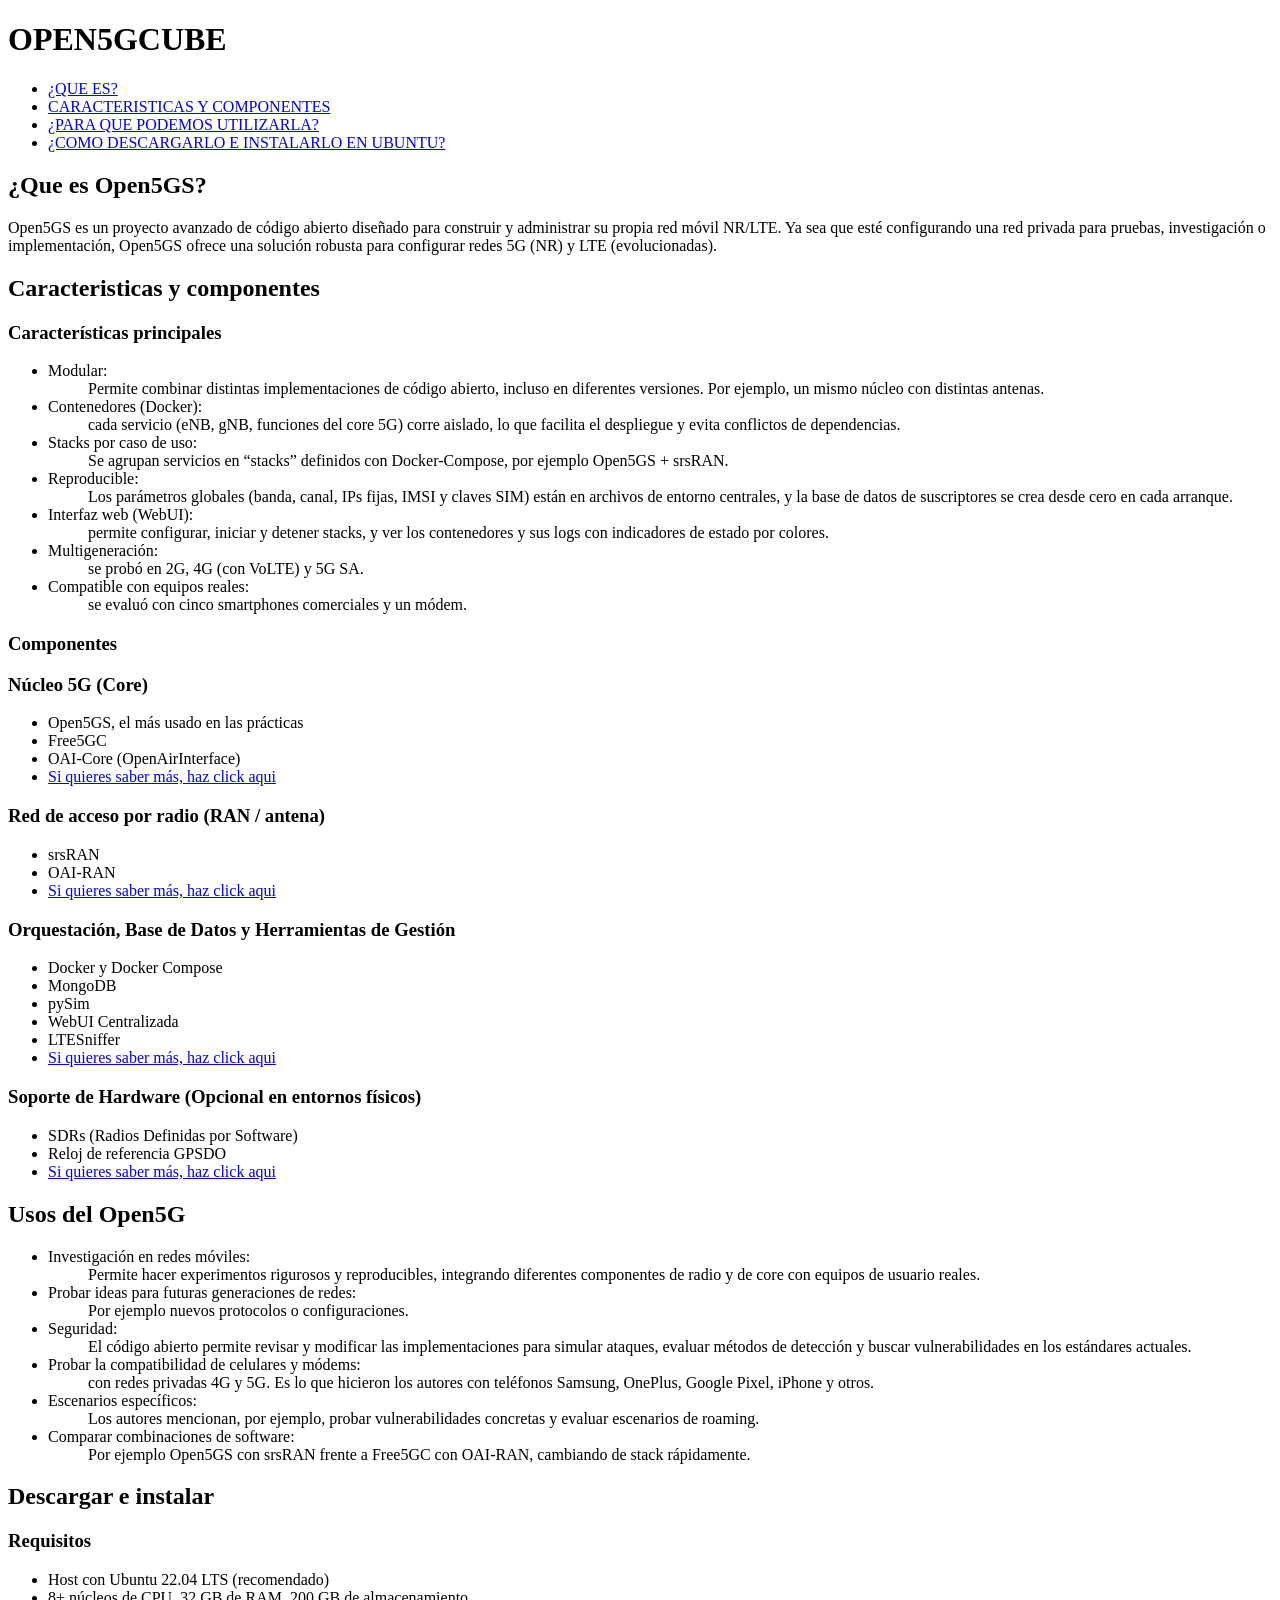
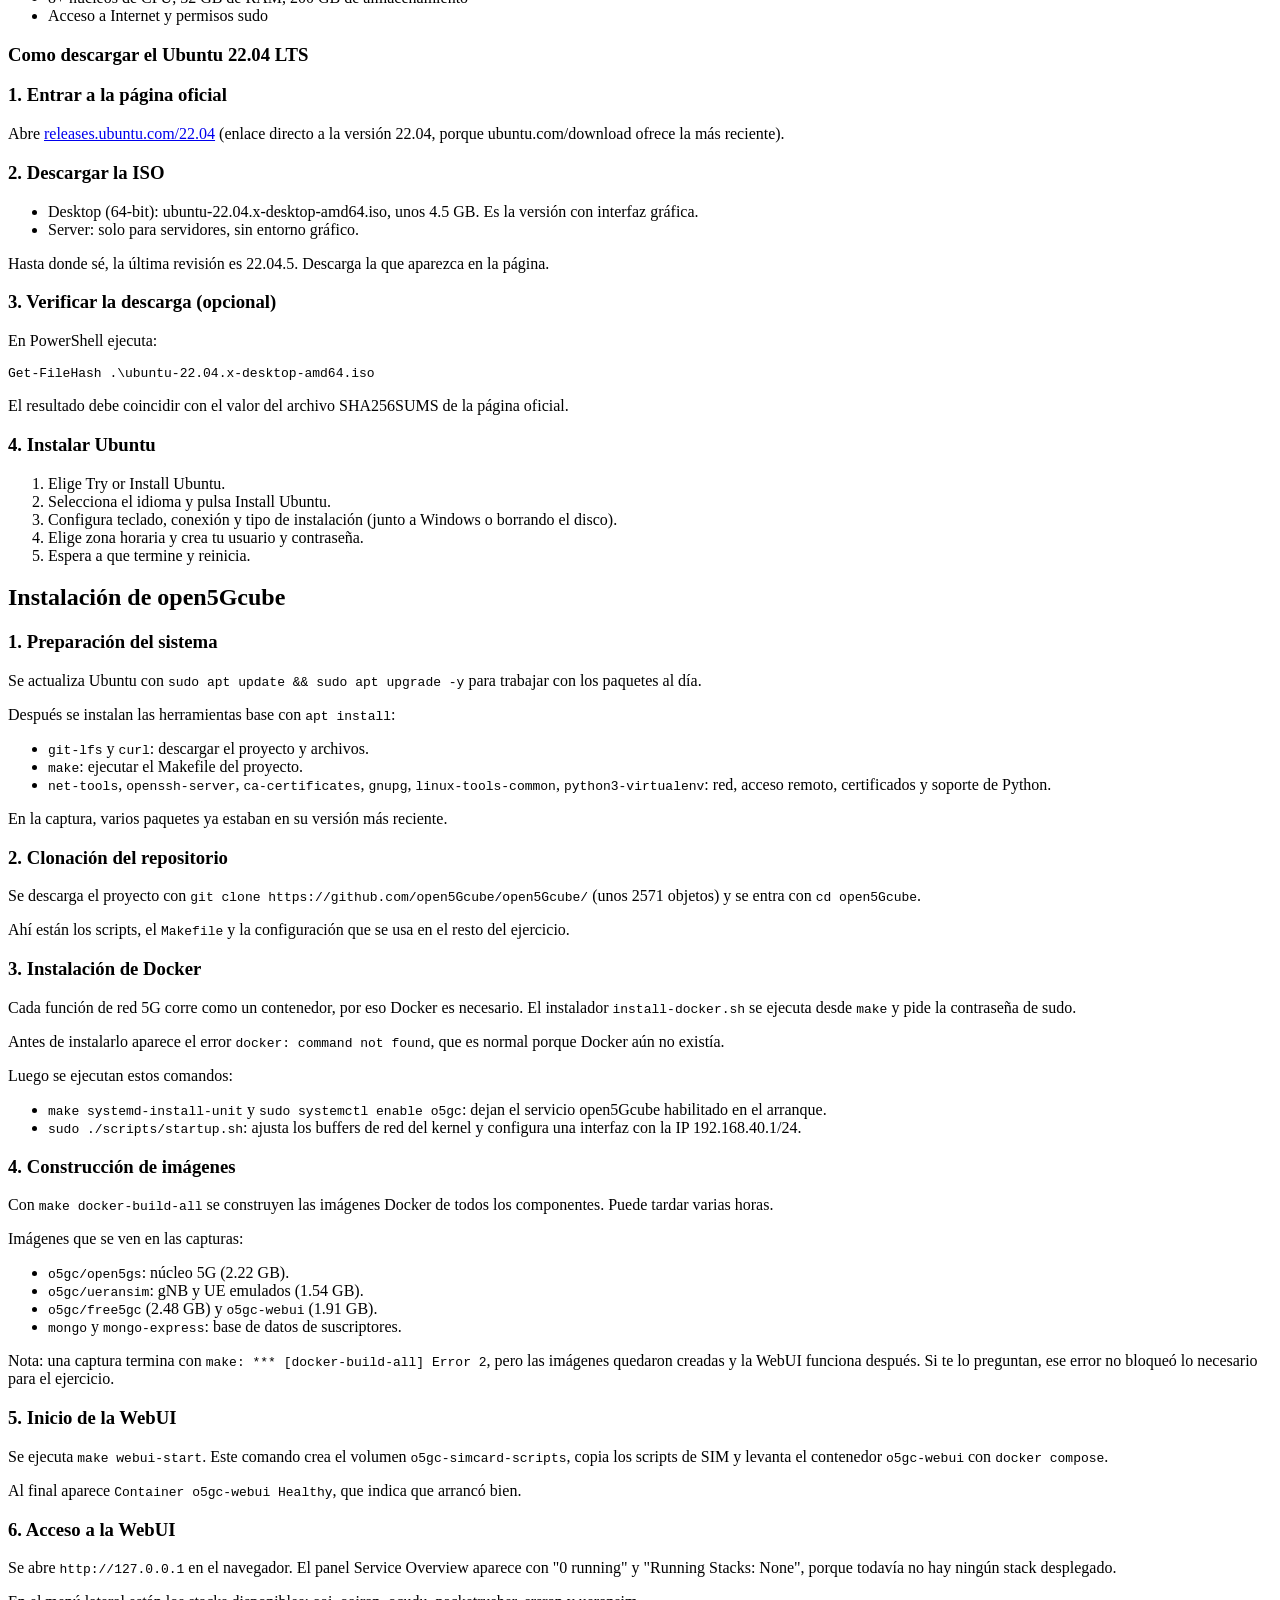
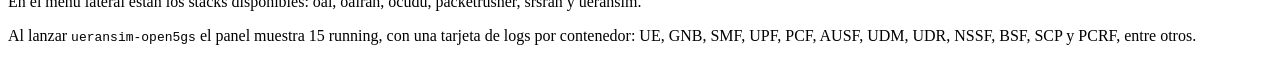
==== index.html @ 3993ac24 "Rename pagina_web_telecomunicaciones.html to index.html" ====
<!DOCTYPE html>
<html lang="es">
<head>
    <meta charset="utf-8">
    <meta name="viewport" content="width=device-width, initial-scale=1">
    <title>OPEN5GCUBE</title>
    <link rel="stylesheet" href="css/css01.css">
</head>
<body>
<div id="contenedor">

    <h1>OPEN5GCUBE</h1>

    <ul id="indice">
        <li><a href="#¿QUE_ES?">¿QUE ES?</a></li>
        <li><a href="#CARACTERISTICAS_Y_COMPONENTES">CARACTERISTICAS Y COMPONENTES</a></li>
        <li><a href="#¿PARA_QUE_PODEMOS_UTILIZARLA?">¿PARA QUE PODEMOS UTILIZARLA?</a></li>
        <li><a href="#¿COMO_DESCARGARLO_E_INSTALARLO_EN_UBUNTU?">¿COMO DESCARGARLO E INSTALARLO EN UBUNTU?</a></li>
    </ul>

    <!-- ¿QUE ES? -->
    <h2 id="¿QUE_ES?">¿Que es Open5GS?</h2>
    <div class="foto img-que-es" role="img" aria-label="Red móvil 5G con Open5GS"></div>
    <p>Open5GS es un proyecto avanzado de código abierto diseñado para construir
       y administrar su propia red móvil NR/LTE. Ya sea que esté configurando una
       red privada para pruebas, investigación o implementación, Open5GS ofrece una
       solución robusta para configurar redes 5G (NR) y LTE (evolucionadas).</p>

    <!-- CARACTERISTICAS Y COMPONENTES -->
    <h2 id="CARACTERISTICAS_Y_COMPONENTES">Caracteristicas y componentes</h2>
    <h3>Características principales</h3>
    <div class="foto img-caracteristicas" role="img" aria-label="Características de open5Gcube"></div>
    <ul>
        <li><dt>Modular:</dt>
            <dd>Permite combinar distintas implementaciones de código abierto,
            incluso en diferentes versiones. Por ejemplo, un mismo núcleo con distintas
            antenas.</dd></li>

        <li><dt>Contenedores (Docker):</dt>
            <dd>cada servicio (eNB, gNB, funciones del core 5G) corre
            aislado, lo que facilita el despliegue y evita conflictos de dependencias.</dd></li>

        <li><dt>Stacks por caso de uso:</dt>
            <dd>Se agrupan servicios en “stacks” definidos con Docker-Compose,
            por ejemplo Open5GS + srsRAN.</dd></li>

        <li><dt>Reproducible:</dt>
            <dd>Los parámetros globales (banda, canal, IPs fijas, IMSI y claves SIM) están
            en archivos de entorno centrales, y la base de datos de suscriptores se crea desde cero
            en cada arranque.</dd></li>

        <li><dt>Interfaz web (WebUI):</dt>
            <dd>permite configurar, iniciar y detener stacks, y ver los contenedores
            y sus logs con indicadores de estado por colores.</dd></li>

        <li><dt>Multigeneración:</dt>
            <dd>se probó en 2G, 4G (con VoLTE) y 5G SA.</dd></li>

        <li><dt>Compatible con equipos reales:</dt>
            <dd>se evaluó con cinco smartphones comerciales y un módem.</dd></li>
    </ul>

    <h3>Componentes</h3>
    <div class="foto img-componentes" role="img" aria-label="Componentes: core, RAN, orquestación y hardware"></div>

    <h3>Núcleo 5G (Core)</h3>
    <ul>
        <li>Open5GS, el más usado en las prácticas</li>
        <li>Free5GC</li>
        <li>OAI-Core (OpenAirInterface)</li>
        <li><a href="https://www.hs-osnabrueck.de/fileadmin/HSOS/Forschung/Recherche/Laboreinrichtungen_und_Versuchsbetriebe/Labor_fuer_Hochfrequenztechnik_und_Mobilkommunikation/Mobilkomtagung/2025/Vortraege/18_Thorsten_Horstmann.pdf">Si quieres saber más, haz click aqui</a></li>
    </ul>

    <h3>Red de acceso por radio (RAN / antena)</h3>
    <ul>
        <li>srsRAN</li>
        <li>OAI-RAN</li>
        <li><a href="https://futuredon.medium.com/integrating-disaggregated-openairinterface-o-ran-components-with-open5gs-5g-core-76e5deac1730">Si quieres saber más, haz click aqui</a></li>
    </ul>

    <h3>Orquestación, Base de Datos y Herramientas de Gestión</h3>
    <ul>
        <li>Docker y Docker Compose</li>
        <li>MongoDB</li>
        <li>pySim</li>
        <li>WebUI Centralizada</li>
        <li>LTESniffer</li>
        <li><a href="https://open5gs.org/open5gs/docs/guide/02-building-open5gs-from-sources/">Si quieres saber más, haz click aqui</a></li>
    </ul>

    <h3>Soporte de Hardware (Opcional en entornos físicos)</h3>
    <ul>
        <li>SDRs (Radios Definidas por Software)</li>
        <li>Reloj de referencia GPSDO</li>
        <li><a href="https://open5gs.org/open5gs/docs/hardware/01-genodebs/">Si quieres saber más, haz click aqui</a></li>
    </ul>

    <!-- USOS -->
    <h2 id="¿PARA_QUE_PODEMOS_UTILIZARLA?">Usos del Open5G</h2>
    <ul>
        <li><dt>Investigación en redes móviles:</dt>
            <dd>Permite hacer experimentos rigurosos y reproducibles, integrando diferentes componentes de radio y de core con equipos de usuario reales.</dd></li>
        <li><dt>Probar ideas para futuras generaciones de redes:</dt>
            <dd>Por ejemplo nuevos protocolos o configuraciones.</dd></li>
        <li><dt>Seguridad:</dt>
            <dd>El código abierto permite revisar y modificar las implementaciones para simular ataques, evaluar métodos de detección y buscar vulnerabilidades en los estándares actuales.</dd></li>
        <li><dt>Probar la compatibilidad de celulares y módems:</dt>
            <dd>con redes privadas 4G y 5G. Es lo que hicieron los autores con teléfonos Samsung, OnePlus, Google Pixel, iPhone y otros.</dd></li>
        <li><dt>Escenarios específicos:</dt>
            <dd>Los autores mencionan, por ejemplo, probar vulnerabilidades concretas y evaluar escenarios de roaming.</dd></li>
        <li><dt>Comparar combinaciones de software:</dt>
            <dd>Por ejemplo Open5GS con srsRAN frente a Free5GC con OAI-RAN, cambiando de stack rápidamente.</dd></li>
    </ul>

    <!-- DESCARGAR E INSTALAR -->
    <h2 id="¿COMO_DESCARGARLO_E_INSTALARLO_EN_UBUNTU?">Descargar e instalar</h2>
    <h3>Requisitos</h3>
    <ul>
        <li>Host con Ubuntu 22.04 LTS (recomendado)</li>
        <li>8+ núcleos de CPU, 32 GB de RAM, 200 GB de almacenamiento</li>
        <li>Acceso a Internet y permisos sudo</li>
    </ul>

    <h3>Como descargar el Ubuntu 22.04 LTS</h3>

    <h3>1. Entrar a la página oficial</h3>
    <div class="foto img-ubuntu-pagina-oficial" role="img" aria-label="Página releases.ubuntu.com/22.04"></div>
    <p>Abre <a href="https://releases.ubuntu.com/22.04/">releases.ubuntu.com/22.04</a> (enlace directo a la versión 22.04, porque ubuntu.com/download ofrece la más reciente).</p>

    <h3>2. Descargar la ISO</h3>
    <div class="foto img-ubuntu-iso" role="img" aria-label="Descarga de la ISO Desktop de Ubuntu 22.04"></div>
    <ul>
        <li>Desktop (64-bit): ubuntu-22.04.x-desktop-amd64.iso, unos 4.5 GB. Es la versión con interfaz gráfica.</li>
        <li>Server: solo para servidores, sin entorno gráfico.</li>
    </ul>
    <p>Hasta donde sé, la última revisión es 22.04.5. Descarga la que aparezca en la página.</p>

    <h3>3. Verificar la descarga (opcional)</h3>
    <p>En PowerShell ejecuta:</p>
    <pre>Get-FileHash .\ubuntu-22.04.x-desktop-amd64.iso</pre>
    <p>El resultado debe coincidir con el valor del archivo SHA256SUMS de la página oficial.</p>

    <h3>4. Instalar Ubuntu</h3>
    <div class="foto img-ubuntu-instalador" role="img" aria-label="Instalador de Ubuntu: Welcome to Ubuntu"></div>
    <div class="foto img-ubuntu-usuario" role="img" aria-label="Instalador de Ubuntu: creación de usuario (contraseña oculta)"></div>
    <ol>
        <li>Elige Try or Install Ubuntu.</li>
        <li>Selecciona el idioma y pulsa Install Ubuntu.</li>
        <li>Configura teclado, conexión y tipo de instalación (junto a Windows o borrando el disco).</li>
        <li>Elige zona horaria y crea tu usuario y contraseña.</li>
        <li>Espera a que termine y reinicia.</li>
    </ol>

    <!-- INSTALACION DE OPEN5GCUBE -->
    <h2>Instalación de open5Gcube</h2>

    <h3>1. Preparación del sistema</h3>
    <div class="foto img-paso1-update" role="img" aria-label="Terminal: sudo apt update y sudo apt upgrade"></div>
    <div class="foto img-paso1-install" role="img" aria-label="Terminal: apt install de las herramientas base"></div>
    <p>Se actualiza Ubuntu con <code>sudo apt update &amp;&amp; sudo apt upgrade -y</code> para trabajar con los paquetes al día.</p>
    <p>Después se instalan las herramientas base con <code>apt install</code>:</p>
    <ul>
        <li><code>git-lfs</code> y <code>curl</code>: descargar el proyecto y archivos.</li>
        <li><code>make</code>: ejecutar el Makefile del proyecto.</li>
        <li><code>net-tools</code>, <code>openssh-server</code>, <code>ca-certificates</code>, <code>gnupg</code>, <code>linux-tools-common</code>, <code>python3-virtualenv</code>: red, acceso remoto, certificados y soporte de Python.</li>
    </ul>
    <p>En la captura, varios paquetes ya estaban en su versión más reciente.</p>

    <h3>2. Clonación del repositorio</h3>
    <div class="foto img-paso2-clonacion" role="img" aria-label="Terminal: git clone de open5Gcube"></div>
    <p>Se descarga el proyecto con <code>git clone https://github.com/open5Gcube/open5Gcube/</code> (unos 2571 objetos) y se entra con <code>cd open5Gcube</code>.</p>
    <p>Ahí están los scripts, el <code>Makefile</code> y la configuración que se usa en el resto del ejercicio.</p>

    <h3>3. Instalación de Docker</h3>
    <div class="foto img-paso3-docker" role="img" aria-label="Terminal: instalación de Docker, error docker command not found"></div>
    <div class="foto img-paso3-servicio" role="img" aria-label="Terminal: systemd-install-unit y startup.sh"></div>
    <p>Cada función de red 5G corre como un contenedor, por eso Docker es necesario. El instalador <code>install-docker.sh</code> se ejecuta desde <code>make</code> y pide la contraseña de sudo.</p>
    <p>Antes de instalarlo aparece el error <code>docker: command not found</code>, que es normal porque Docker aún no existía.</p>
    <p>Luego se ejecutan estos comandos:</p>
    <ul>
        <li><code>make systemd-install-unit</code> y <code>sudo systemctl enable o5gc</code>: dejan el servicio open5Gcube habilitado en el arranque.</li>
        <li><code>sudo ./scripts/startup.sh</code>: ajusta los buffers de red del kernel y configura una interfaz con la IP 192.168.40.1/24.</li>
    </ul>

    <h3>4. Construcción de imágenes</h3>
    <div class="foto img-paso4-build" role="img" aria-label="Terminal: construcción de imágenes con docker-build-all"></div>
    <div class="foto img-paso4-error" role="img" aria-label="Terminal: final del build con Error 2"></div>
    <div class="foto img-paso4-imagenes" role="img" aria-label="Terminal: lista de imágenes Docker creadas"></div>
    <p>Con <code>make docker-build-all</code> se construyen las imágenes Docker de todos los componentes. Puede tardar varias horas.</p>
    <p>Imágenes que se ven en las capturas:</p>
    <ul>
        <li><code>o5gc/open5gs</code>: núcleo 5G (2.22 GB).</li>
        <li><code>o5gc/ueransim</code>: gNB y UE emulados (1.54 GB).</li>
        <li><code>o5gc/free5gc</code> (2.48 GB) y <code>o5gc-webui</code> (1.91 GB).</li>
        <li><code>mongo</code> y <code>mongo-express</code>: base de datos de suscriptores.</li>
    </ul>
    <p>Nota: una captura termina con <code>make: *** [docker-build-all] Error 2</code>, pero las imágenes quedaron creadas y la WebUI funciona después. Si te lo preguntan, ese error no bloqueó lo necesario para el ejercicio.</p>

    <h3>5. Inicio de la WebUI</h3>
    <div class="foto img-paso5-webui-start" role="img" aria-label="Terminal: make webui-start, contenedor Healthy"></div>
    <p>Se ejecuta <code>make webui-start</code>. Este comando crea el volumen <code>o5gc-simcard-scripts</code>, copia los scripts de SIM y levanta el contenedor <code>o5gc-webui</code> con <code>docker compose</code>.</p>
    <p>Al final aparece <code>Container o5gc-webui Healthy</code>, que indica que arrancó bien.</p>

    <h3>6. Acceso a la WebUI</h3>
    <div class="foto img-paso6-webui-vacia" role="img" aria-label="WebUI en 127.0.0.1 con 0 running"></div>
    <div class="foto img-paso6-webui-stack" role="img" aria-label="WebUI con el stack ueransim-open5gs, 15 running"></div>
    <p>Se abre <code>http://127.0.0.1</code> en el navegador. El panel Service Overview aparece con "0 running" y "Running Stacks: None", porque todavía no hay ningún stack desplegado.</p>
    <p>En el menú lateral están los stacks disponibles: oai, oairan, ocudu, packetrusher, srsran y ueransim.</p>
    <p>Al lanzar <code>ueransim-open5gs</code> el panel muestra 15 running, con una tarjeta de logs por contenedor: UE, GNB, SMF, UPF, PCF, AUSF, UDM, UDR, NSSF, BSF, SCP y PCRF, entre otros.</p>

</div>
<script src="JAVA/script.js"></script>
</body>
</html>
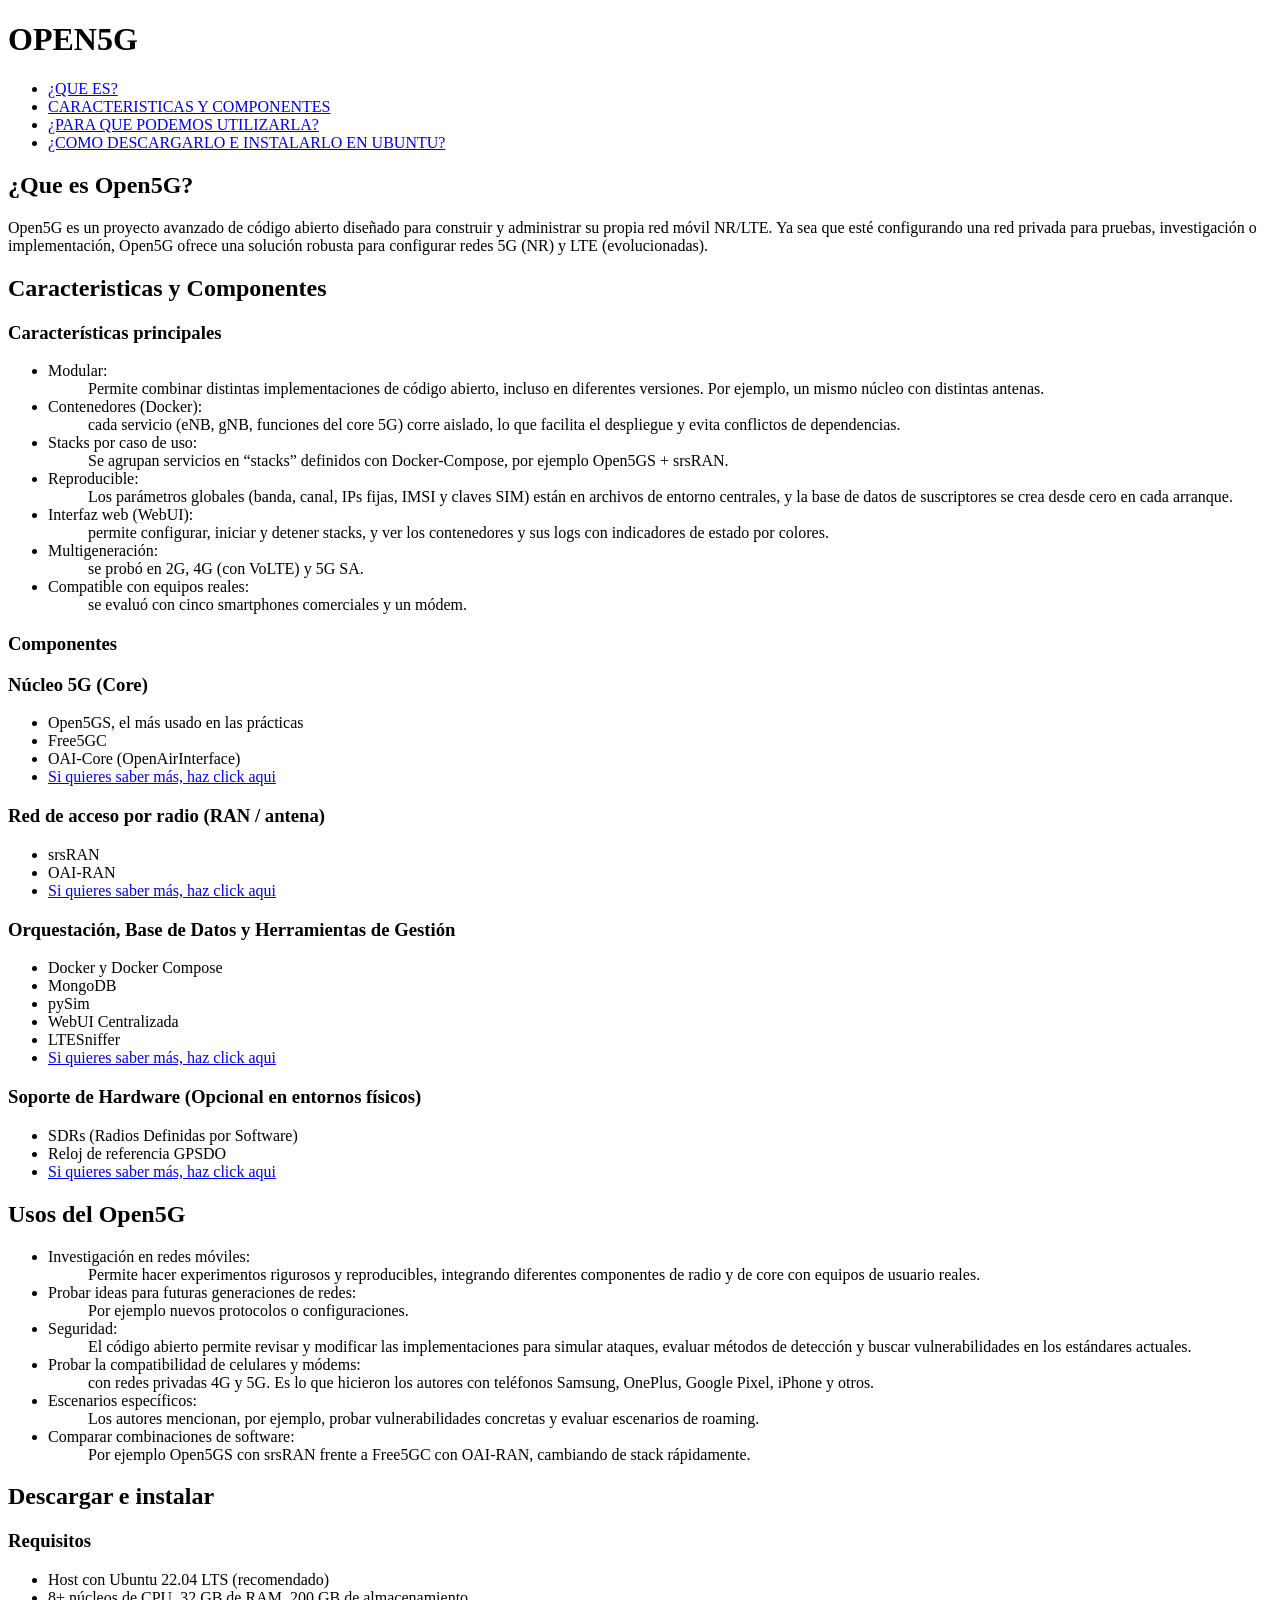
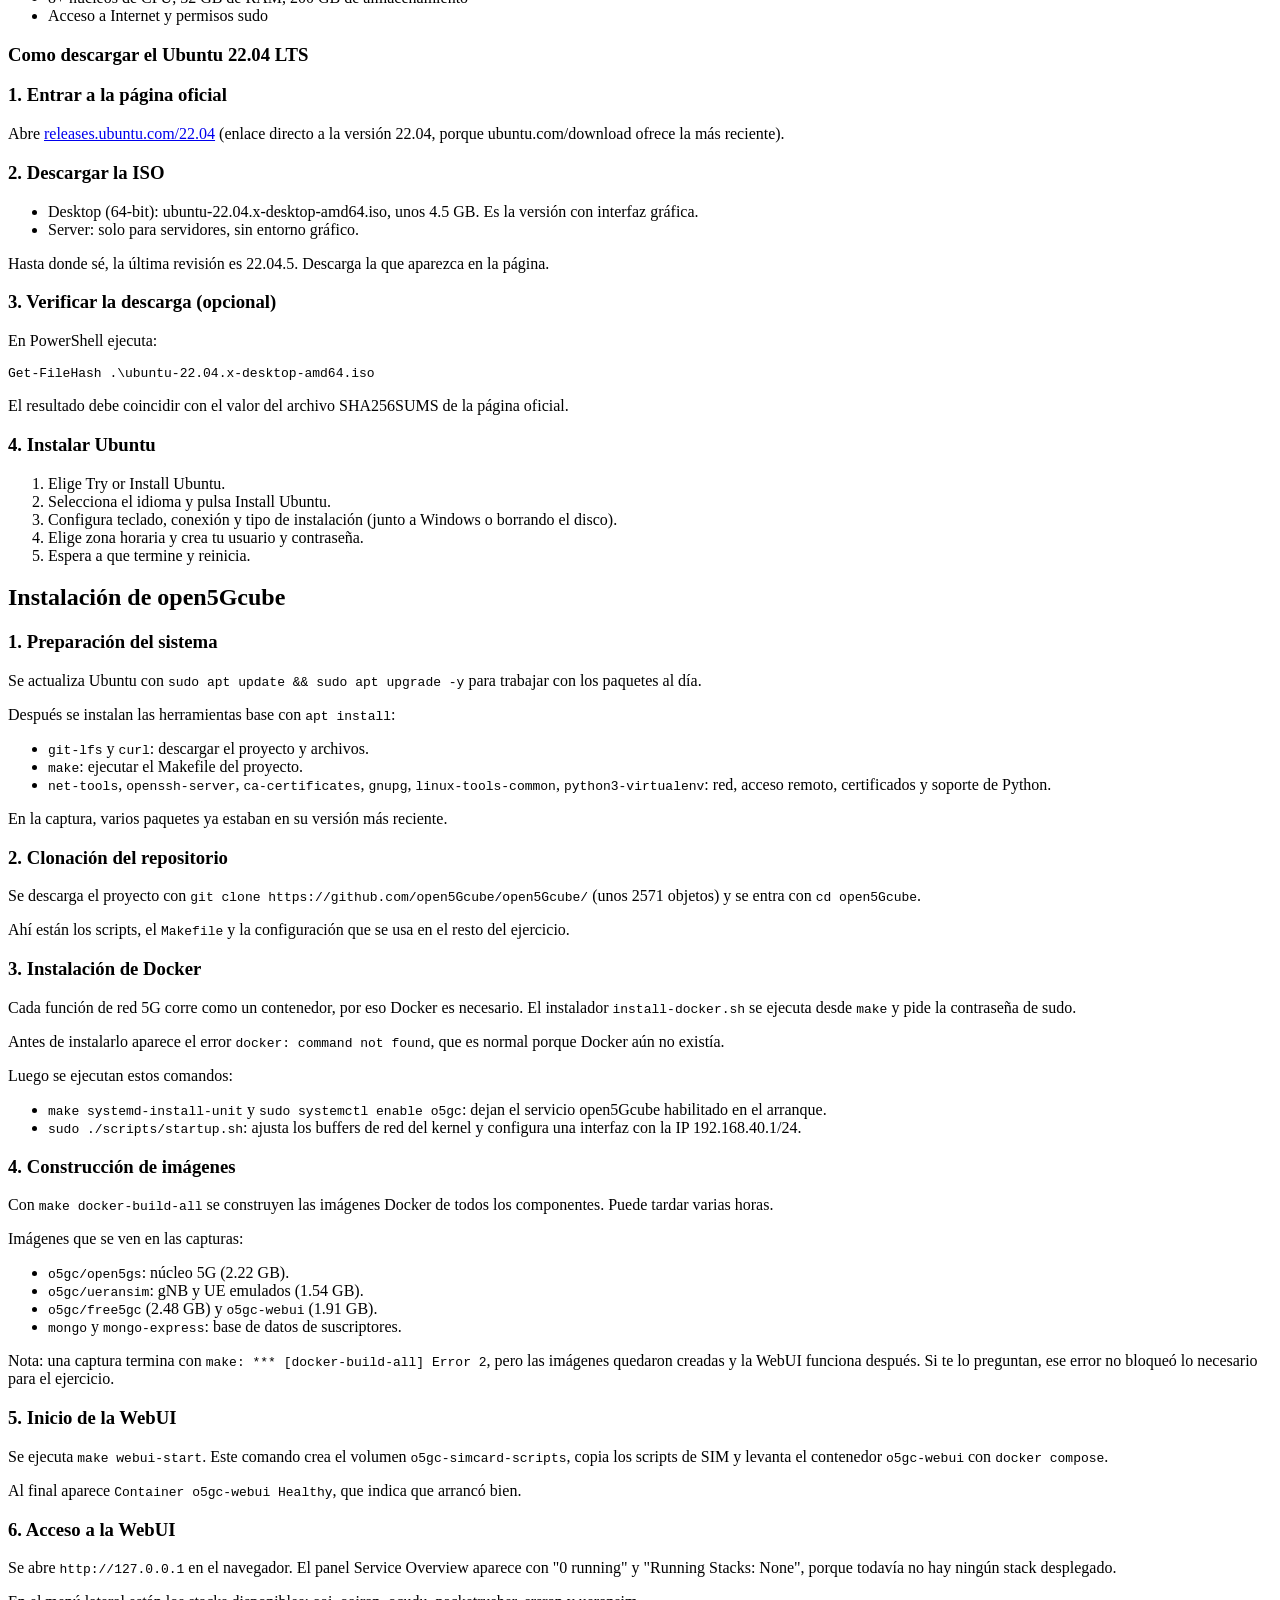
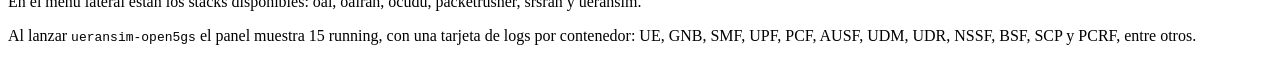
==== commit 9ead9d7a: "Update index.html" ====
--- a/index.html
+++ b/index.html
@@ -3,13 +3,13 @@
 <head>
     <meta charset="utf-8">
     <meta name="viewport" content="width=device-width, initial-scale=1">
-    <title>OPEN5GCUBE</title>
+    <title>OPEN5G</title>
     <link rel="stylesheet" href="css/css01.css">
 </head>
 <body>
 <div id="contenedor">
 
-    <h1>OPEN5GCUBE</h1>
+    <h1>OPEN5G</h1>
 
     <ul id="indice">
         <li><a href="#¿QUE_ES?">¿QUE ES?</a></li>
@@ -19,15 +19,15 @@
     </ul>
 
     <!-- ¿QUE ES? -->
-    <h2 id="¿QUE_ES?">¿Que es Open5GS?</h2>
-    <div class="foto img-que-es" role="img" aria-label="Red móvil 5G con Open5GS"></div>
-    <p>Open5GS es un proyecto avanzado de código abierto diseñado para construir
+    <h2 id="¿QUE_ES?">¿Que es Open5G?</h2>
+    <div class="foto img-que-es" role="img" aria-label="Red móvil 5G con Open5G"></div>
+    <p>Open5G es un proyecto avanzado de código abierto diseñado para construir
        y administrar su propia red móvil NR/LTE. Ya sea que esté configurando una
-       red privada para pruebas, investigación o implementación, Open5GS ofrece una
+       red privada para pruebas, investigación o implementación, Open5G ofrece una
        solución robusta para configurar redes 5G (NR) y LTE (evolucionadas).</p>
 
     <!-- CARACTERISTICAS Y COMPONENTES -->
-    <h2 id="CARACTERISTICAS_Y_COMPONENTES">Caracteristicas y componentes</h2>
+    <h2 id="CARACTERISTICAS_Y_COMPONENTES">Caracteristicas y Componentes</h2>
     <h3>Características principales</h3>
     <div class="foto img-caracteristicas" role="img" aria-label="Características de open5Gcube"></div>
     <ul>
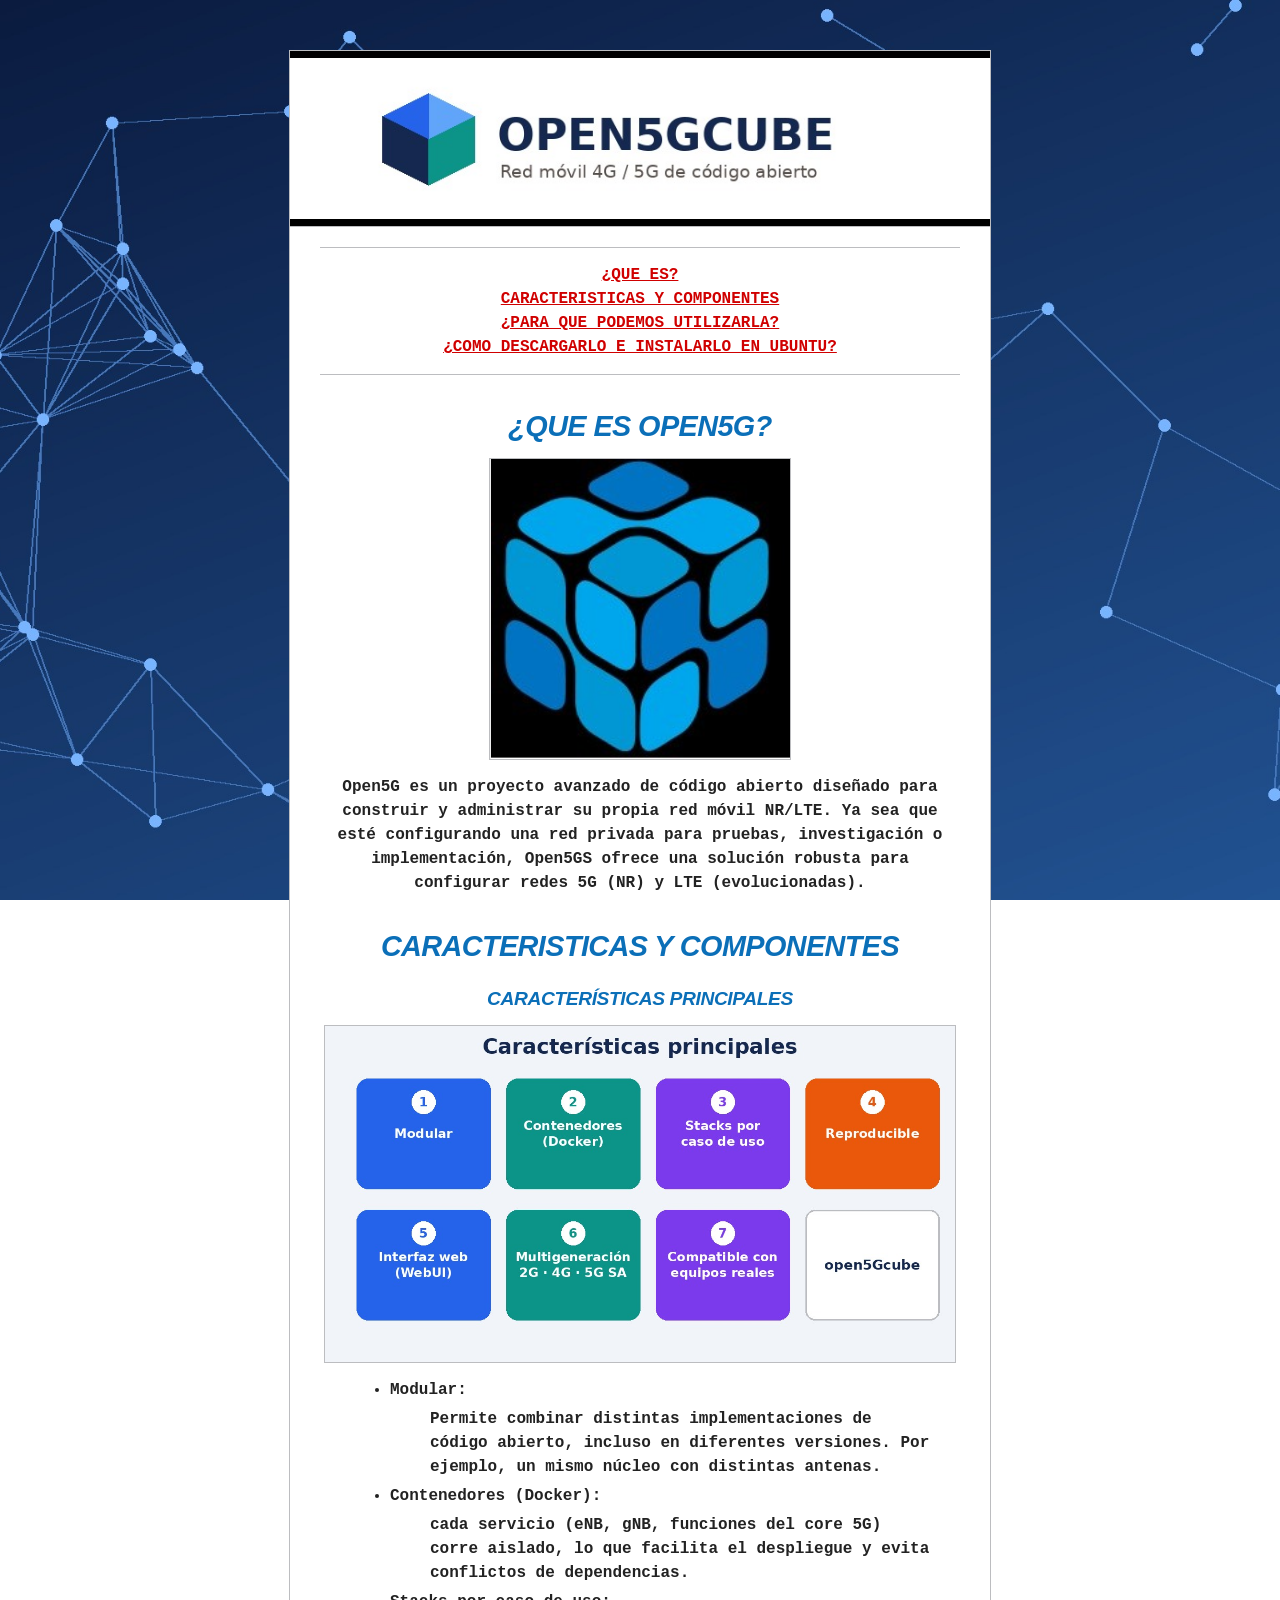
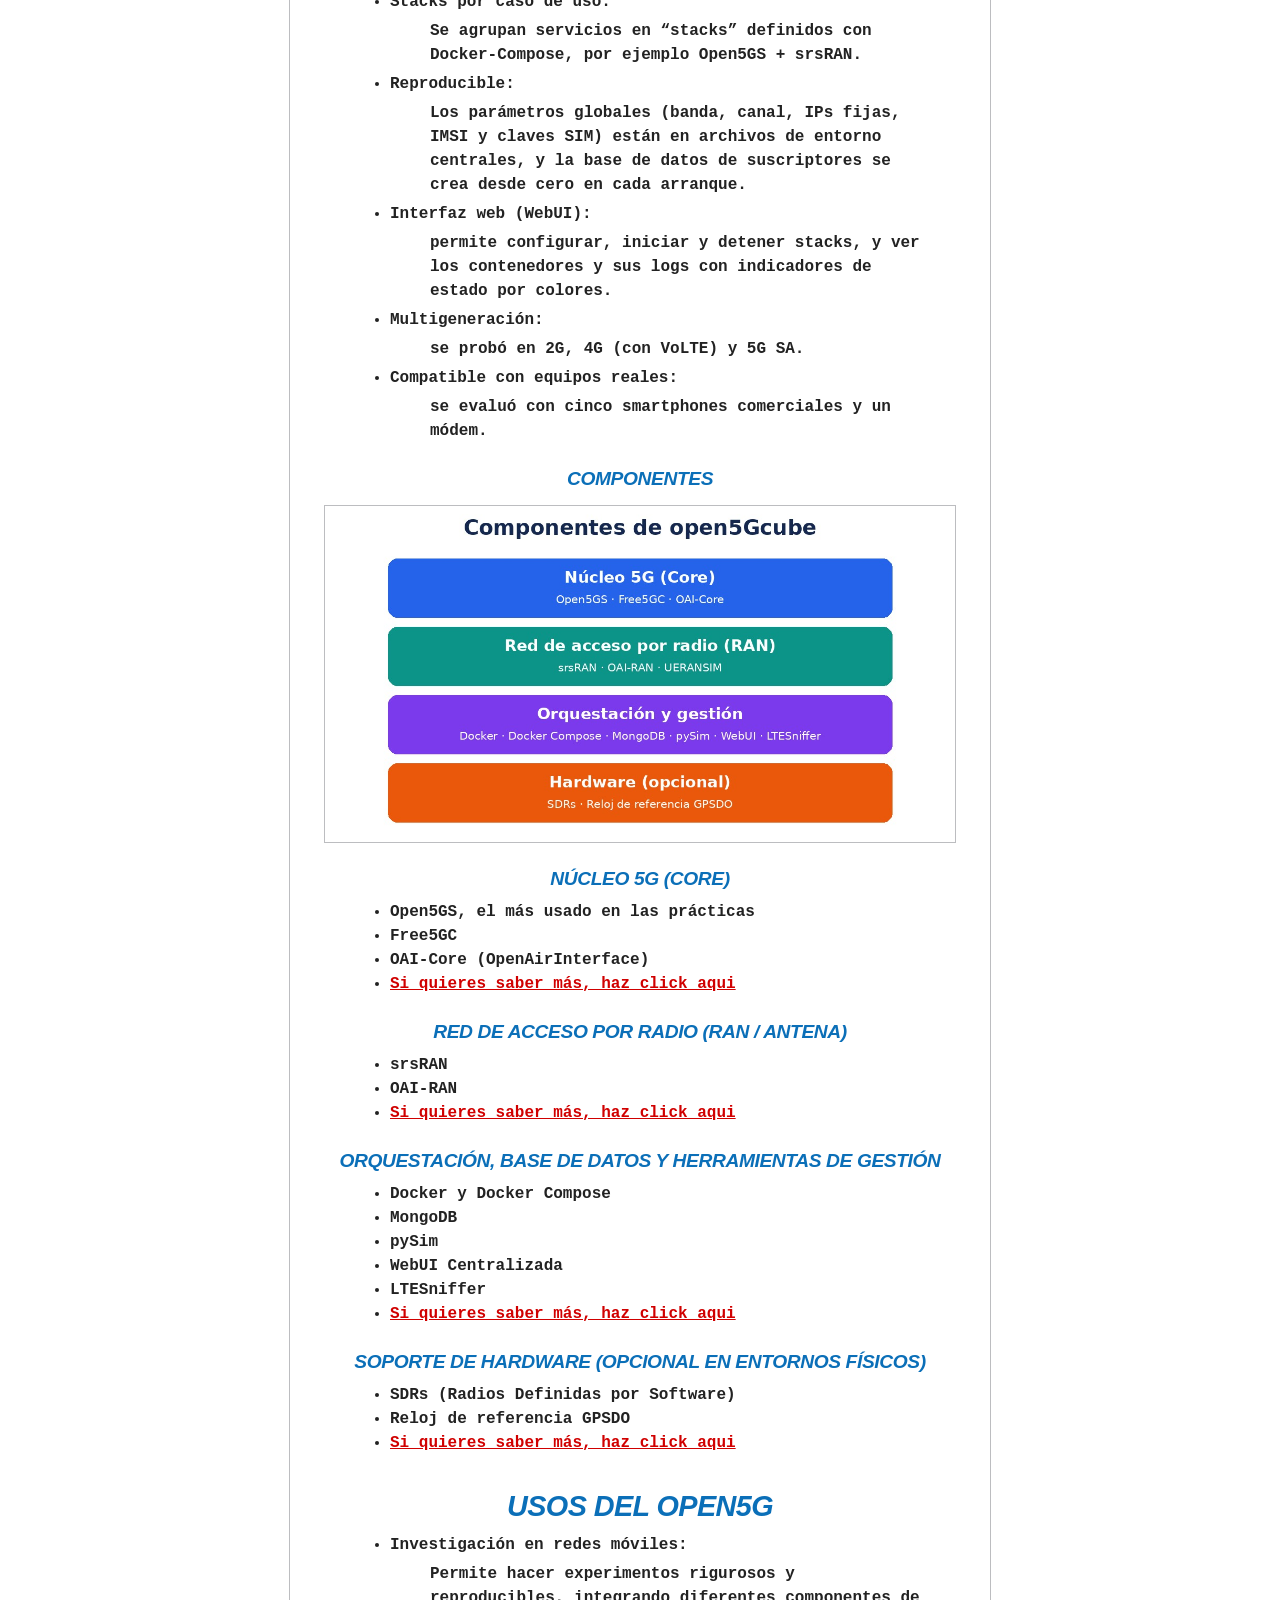
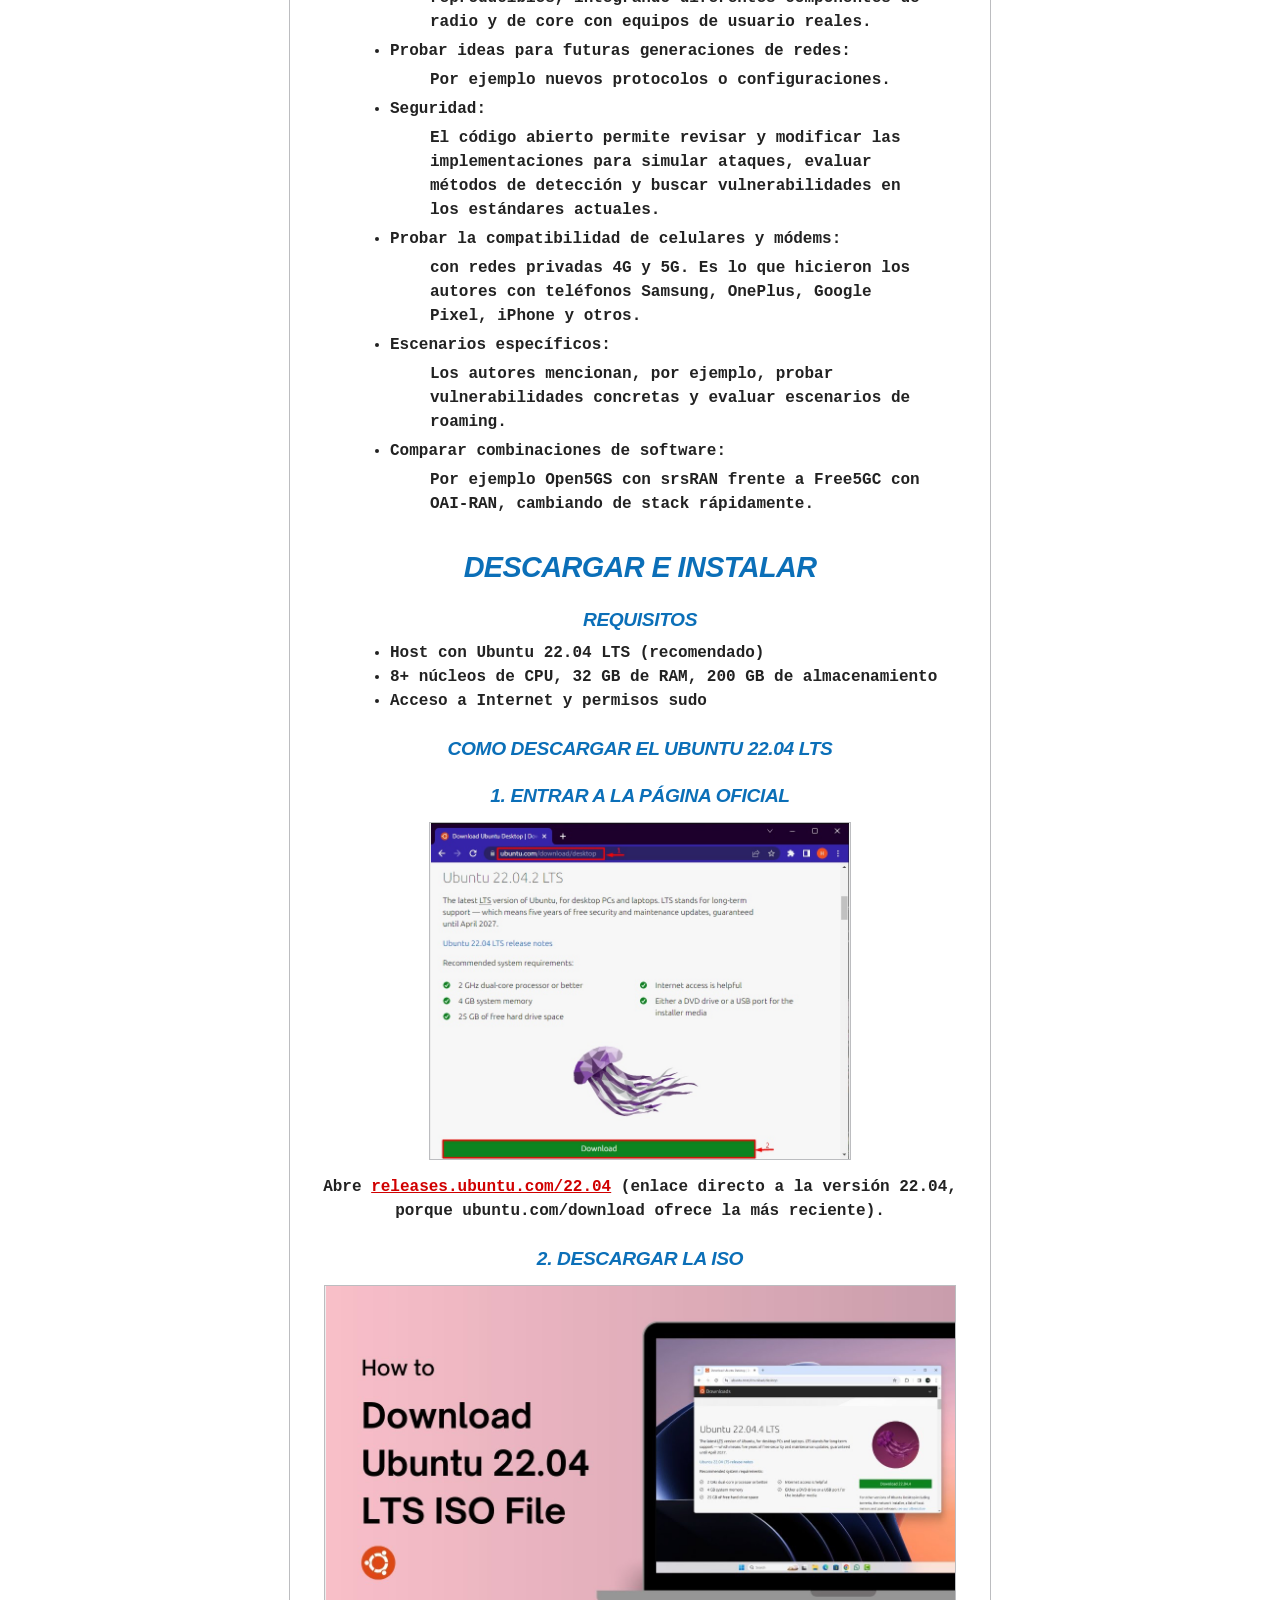
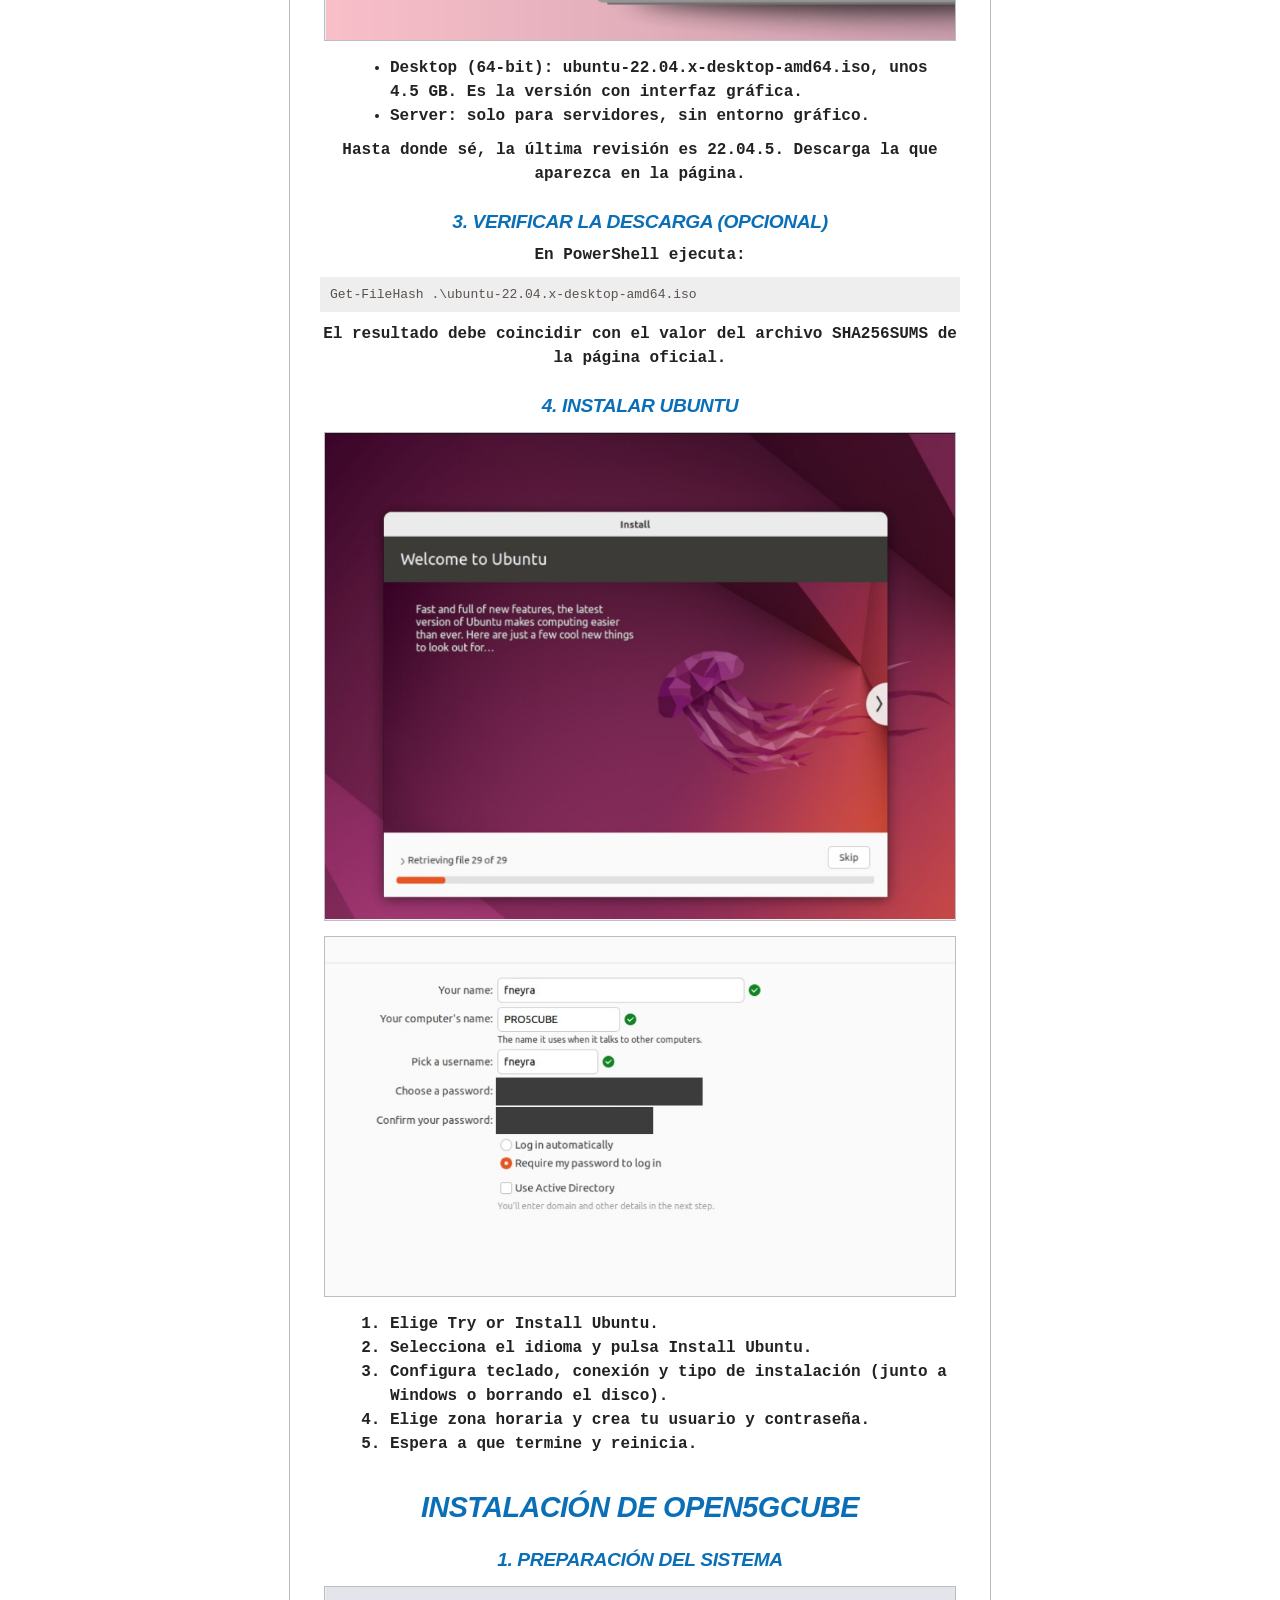
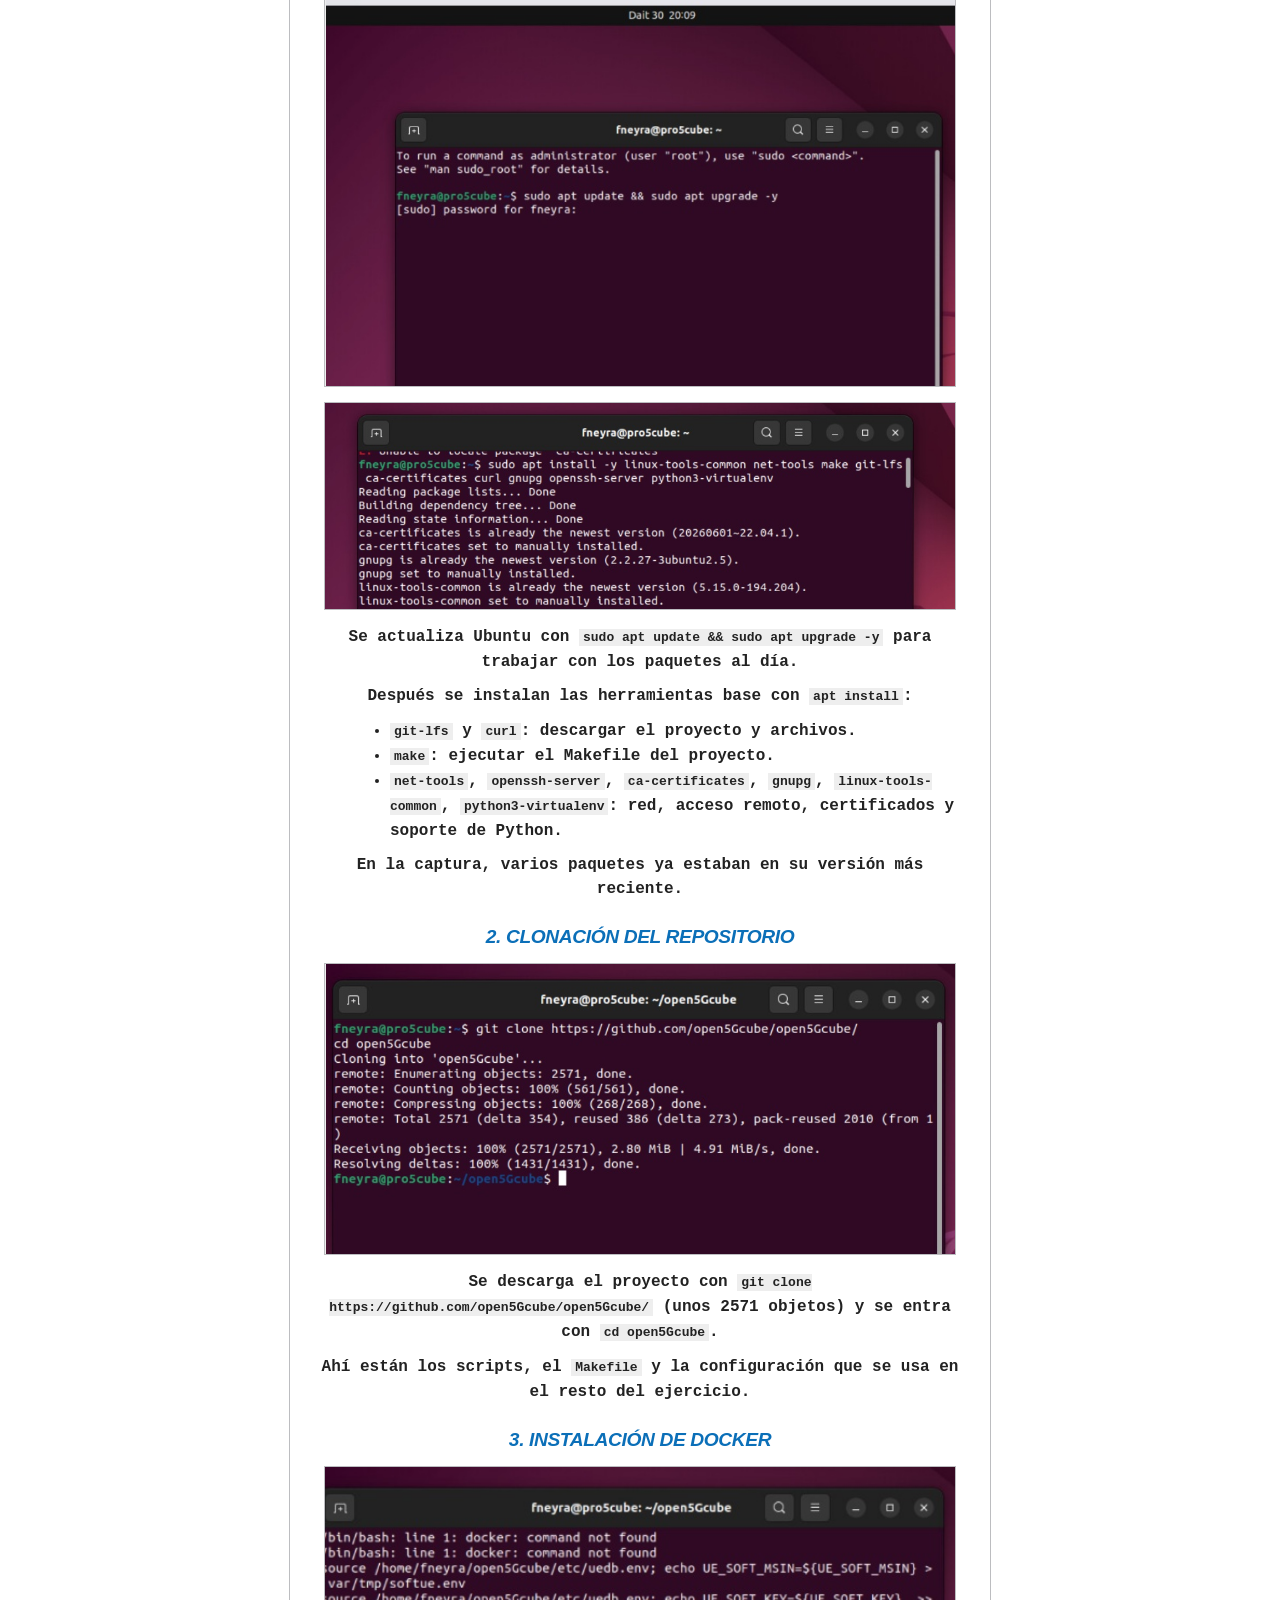
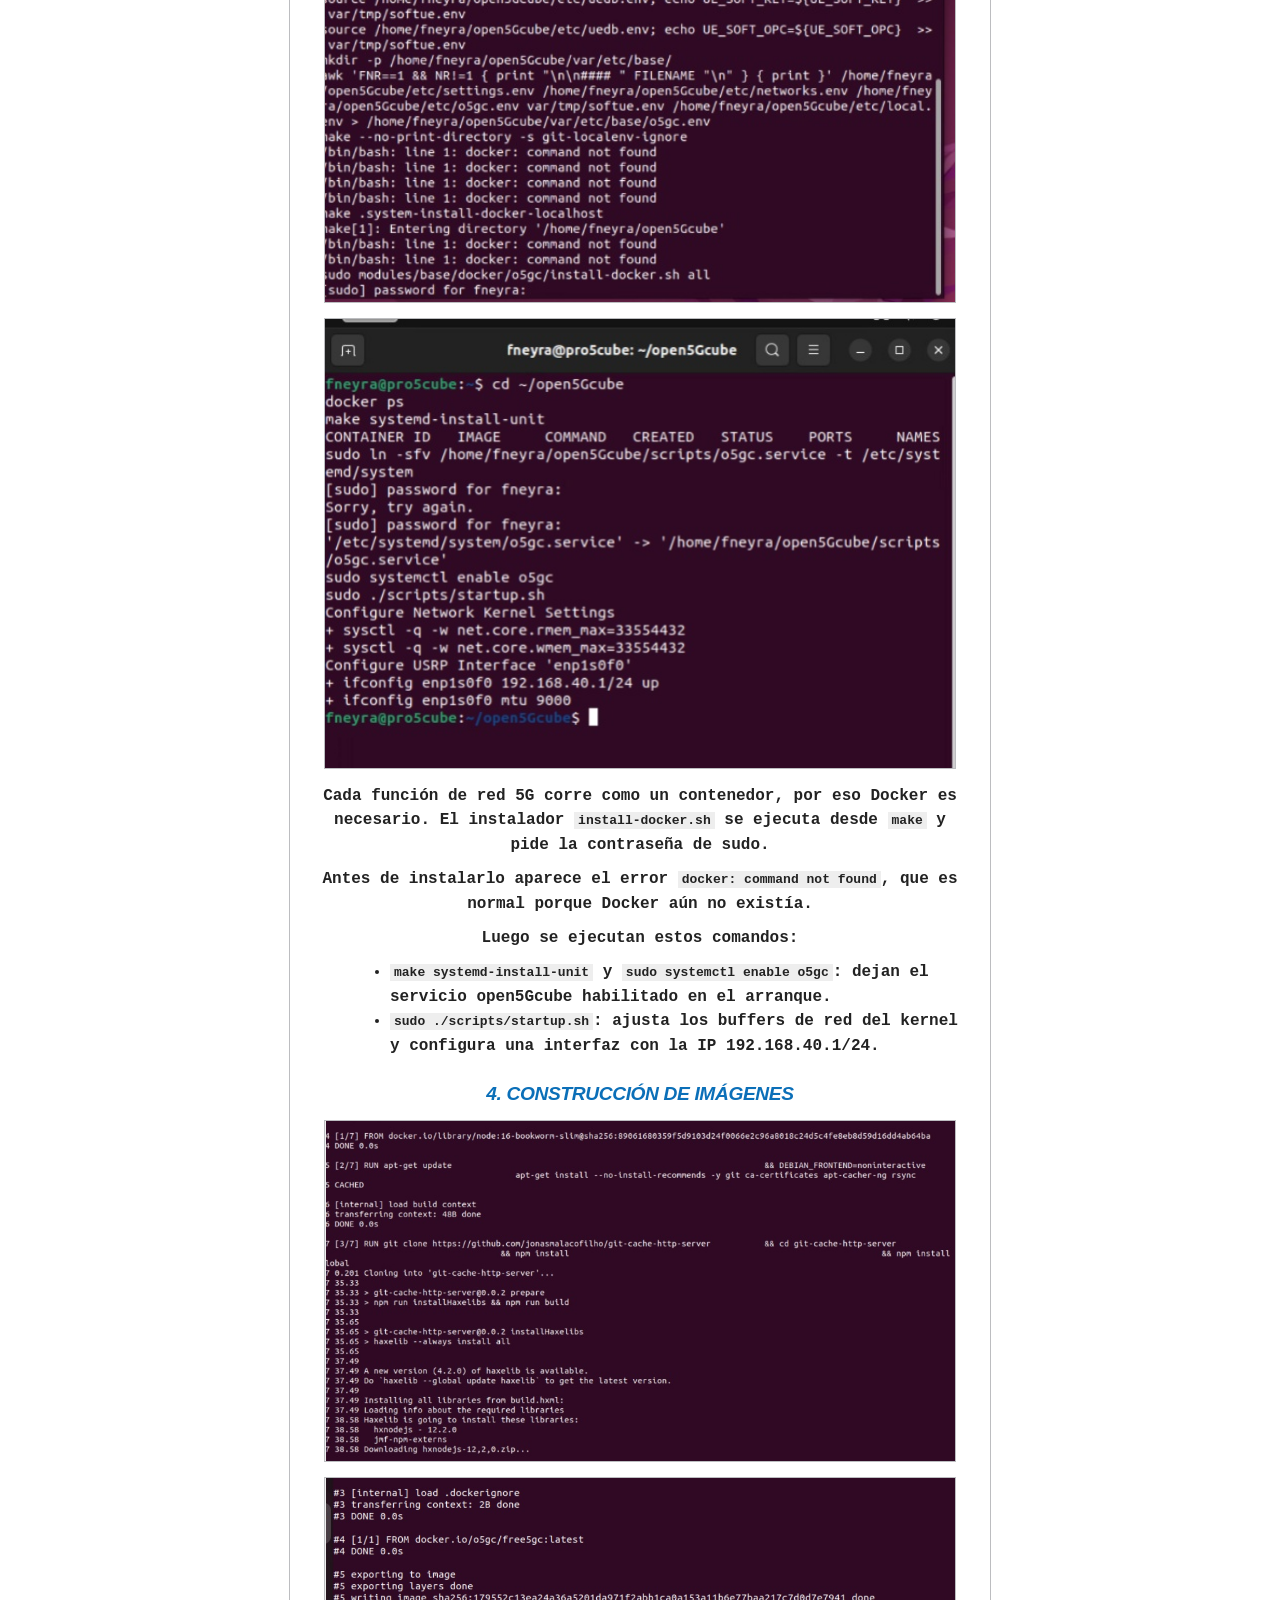
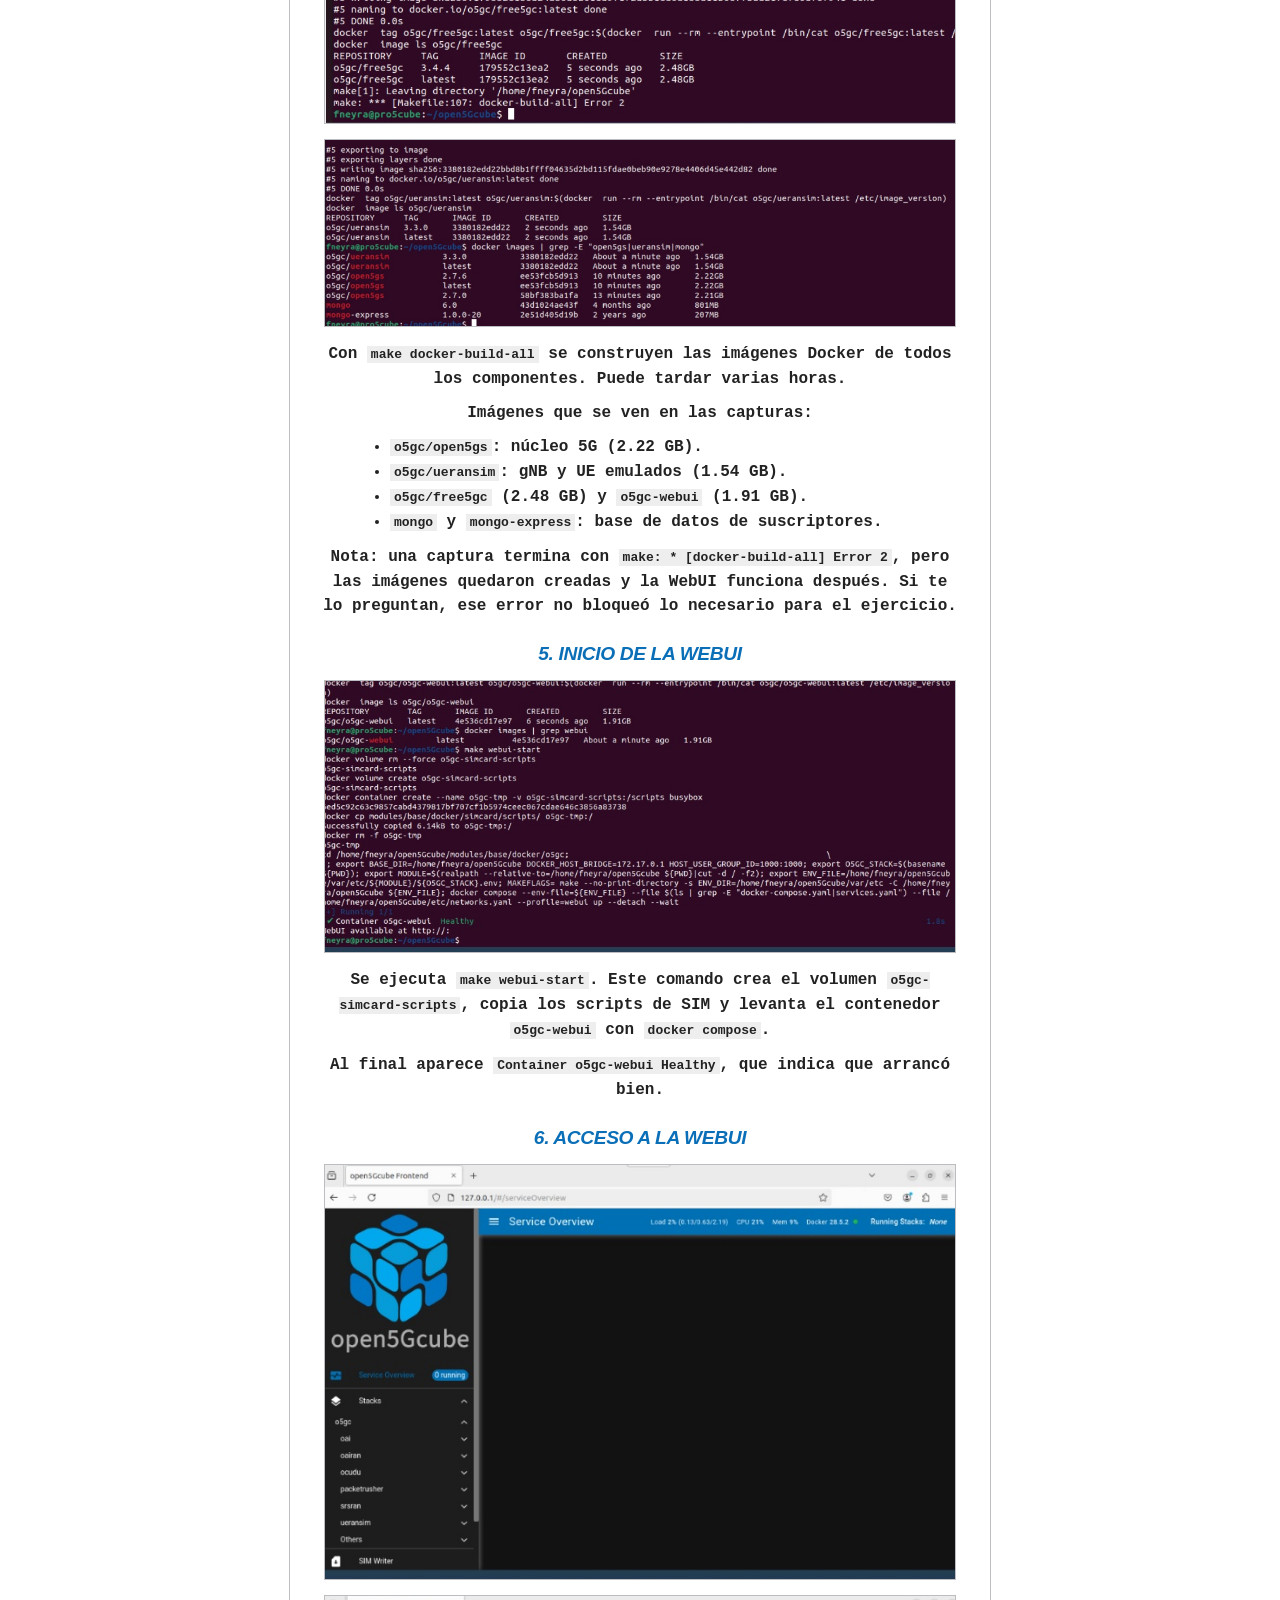
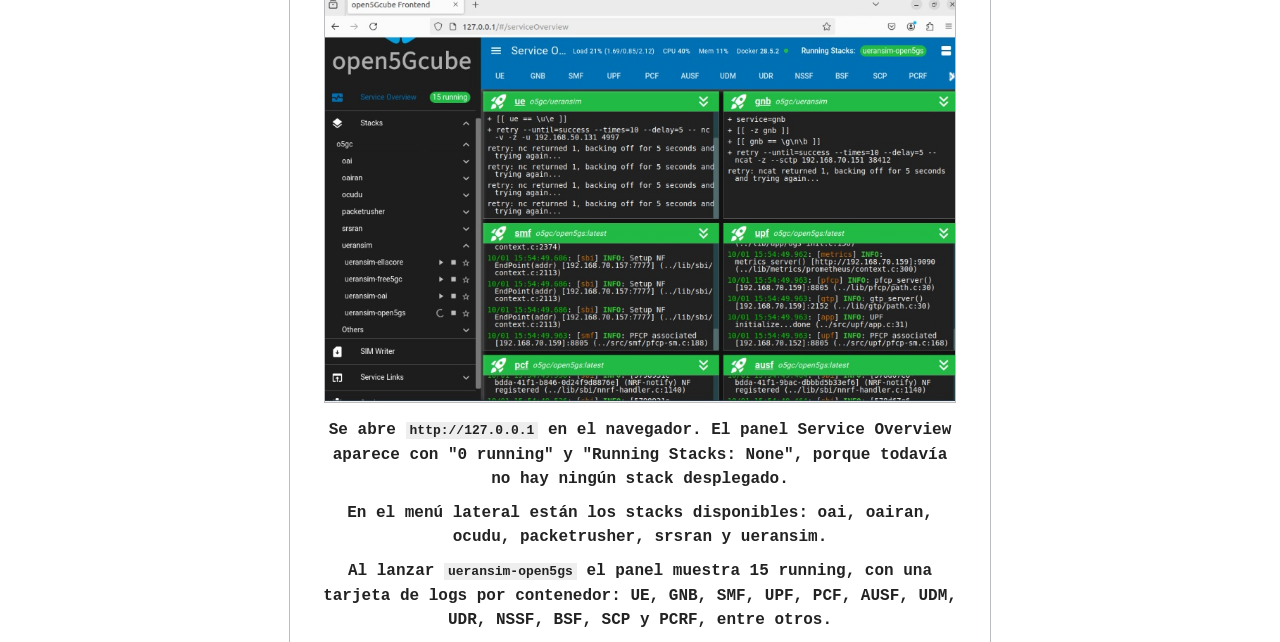
==== commit 80a44482: "Update index.html" ====
--- a/index.html
+++ b/index.html
@@ -4,7 +4,7 @@
     <meta charset="utf-8">
     <meta name="viewport" content="width=device-width, initial-scale=1">
     <title>OPEN5G</title>
-    <link rel="stylesheet" href="css/css01.css">
+    <link rel="stylesheet" href="css01.css">
 </head>
 <body>
 <div id="contenedor">
@@ -23,13 +23,13 @@
     <div class="foto img-que-es" role="img" aria-label="Red móvil 5G con Open5G"></div>
     <p>Open5G es un proyecto avanzado de código abierto diseñado para construir
        y administrar su propia red móvil NR/LTE. Ya sea que esté configurando una
-       red privada para pruebas, investigación o implementación, Open5G ofrece una
+       red privada para pruebas, investigación o implementación, Open5GS ofrece una
        solución robusta para configurar redes 5G (NR) y LTE (evolucionadas).</p>
 
     <!-- CARACTERISTICAS Y COMPONENTES -->
     <h2 id="CARACTERISTICAS_Y_COMPONENTES">Caracteristicas y Componentes</h2>
     <h3>Características principales</h3>
-    <div class="foto img-caracteristicas" role="img" aria-label="Características de open5Gcube"></div>
+    <div class="foto img-caracteristicas" role="img" aria-label="Características de open5G"></div>
     <ul>
         <li><dt>Modular:</dt>
             <dd>Permite combinar distintas implementaciones de código abierto,
@@ -194,7 +194,7 @@
         <li><code>o5gc/free5gc</code> (2.48 GB) y <code>o5gc-webui</code> (1.91 GB).</li>
         <li><code>mongo</code> y <code>mongo-express</code>: base de datos de suscriptores.</li>
     </ul>
-    <p>Nota: una captura termina con <code>make: *** [docker-build-all] Error 2</code>, pero las imágenes quedaron creadas y la WebUI funciona después. Si te lo preguntan, ese error no bloqueó lo necesario para el ejercicio.</p>
+    <p>Nota: una captura termina con <code>make: * [docker-build-all] Error 2</code>, pero las imágenes quedaron creadas y la WebUI funciona después. Si te lo preguntan, ese error no bloqueó lo necesario para el ejercicio.</p>
 
     <h3>5. Inicio de la WebUI</h3>
     <div class="foto img-paso5-webui-start" role="img" aria-label="Terminal: make webui-start, contenedor Healthy"></div>
@@ -209,6 +209,6 @@
     <p>Al lanzar <code>ueransim-open5gs</code> el panel muestra 15 running, con una tarjeta de logs por contenedor: UE, GNB, SMF, UPF, PCF, AUSF, UDM, UDR, NSSF, BSF, SCP y PCRF, entre otros.</p>
 
 </div>
-<script src="JAVA/script.js"></script>
+<script src="script.js"></script>
 </body>
-</html>
+</html
--- a/css01.css
+++ b/css01.css
@@ -0,0 +1,140 @@
+@import url(https://fonts.googleapis.com/css?family=Open+Sans:800italic);
+
+body {
+    font-family: "Courier New", Courier, monospace;
+    background: url("imagenes/fondo.jpg") no-repeat center center fixed;
+    -webkit-background-size: cover;
+    -moz-background-size: cover;
+    -o-background-size: cover;
+    background-size: cover;
+    margin: 0;
+    padding: 0;}
+
+/* Caja blanca central */
+#contenedor {
+    width: 700px;
+    max-width: 92%;
+    margin: 50px auto;
+    background-color: #fff;
+    color: #5a514c;
+    border: 1px solid #bcbdc0;
+    padding-bottom: 25px;}
+
+/* Logo como imagen de fondo del h1 (text-indent) */
+h1 {
+    margin: 0;
+    height: 175px;
+    background-image: url("imagenes/logo-open5gcube.jpg");
+    background-repeat: no-repeat;
+    background-position: center;
+    background-size: contain;
+    background-color: #000;
+    text-indent: -9999px;
+    border-bottom: 1px solid #bcbdc0;}
+
+h2, h3 {
+    font-family: 'Open Sans', arial, sans-serif;
+    font-style: italic;
+    font-weight: 800;
+    letter-spacing: -0.02em;
+    color: #0b6fb8;
+    text-transform: uppercase;
+    text-align: center;}
+
+h2 { font-size: 1.8em; margin: 35px 20px 10px 20px;}
+h3 { font-size: 1.2em; margin: 25px 20px 10px 20px;}
+
+p, dd, li, dt {
+    font-weight: bold;
+    color: #222222;
+    line-height: 1.5em;}
+
+p  { margin: 10px 30px; text-align: center;}
+ul, ol { margin: 10px 30px 10px 60px;}
+dd { margin: 5px 30px 5px 40px;}
+dt { text-align: left;}
+pre { margin: 10px 30px; padding: 10px; background: #eee; overflow-x: auto;}
+code { background: #eee; padding: 1px 4px;}
+a { color: #d00000; }
+
+/* Menú de índice */
+#indice {
+    list-style: none;
+    text-align: center;
+    margin: 20px 30px;
+    padding: 15px 0;
+    border-top: 1px solid #bcbdc0;
+    border-bottom: 1px solid #bcbdc0;}
+#indice a,
+#indice li {
+    color: #d00000;
+}
+
+/* Imágenes dentro del contenido (cargadas como fondo) */
+.foto {
+    display: block;
+    width: 90%;
+    max-width: 100%;
+    aspect-ratio: 16 / 9;
+    margin: 15px auto;
+    background-color: #eee;
+    background-repeat: no-repeat;
+    background-position: center;
+    background-size: contain;
+    border: 1px solid #bcbdc0;}
+
+.foto-pie {
+    margin: -8px 30px 15px 30px;
+    font-size: 0.8em;
+    font-style: italic;
+    text-align: center;}
+
+/* Fix for full-screen background image: Chrome on Android */
+html{
+    height:100%;
+    min-height:100%;}
+body{
+    min-height:100%;}
+
+/* ---- Imágenes de contenido ---- */
+.img-que-es {
+    background-image: url("imagenes/que-es.jpg");
+    aspect-ratio: 1 / 1;
+    width: 300px;
+    max-width: 90%; }
+.img-caracteristicas { background-image: url("imagenes/caracteristicas.jpg"); aspect-ratio: 1200/640; }
+.img-componentes { background-image: url("imagenes/componentes.jpg"); aspect-ratio: 1200/640; }
+.img-ubuntu-pagina-oficial {
+    background-image: url("imagenes/ubuntu-pagina-oficial.jpg");
+    aspect-ratio: 5 / 4;
+    width: 60%; }
+.img-ubuntu-iso { background-image: url("imagenes/ubuntu-iso.jpg"); aspect-ratio: 16 / 9; }
+
+/* ---- Capturas reales del informe PROYECTO_G5CUBE ---- */
+.img-ubuntu-instalador { background-image: url("imagenes/ubuntu-instalador.jpg"); aspect-ratio: 793/612; }
+.img-ubuntu-usuario { background-image: url("imagenes/ubuntu-usuario.jpg"); aspect-ratio: 856/488; }
+.img-paso1-update { background-image: url("imagenes/paso1-update.jpg"); aspect-ratio: 711/451; }
+.img-paso1-install { background-image: url("imagenes/paso1-install.jpg"); aspect-ratio: 956/312; }
+.img-paso2-clonacion { background-image: url("imagenes/paso2-clonacion.jpg"); aspect-ratio: 866/399; }
+.img-paso3-docker { background-image: url("imagenes/paso3-docker.jpg"); aspect-ratio: 584/403; }
+.img-paso3-servicio { background-image: url("imagenes/paso3-servicio.jpg"); aspect-ratio: 629/448; }
+.img-paso4-build { background-image: url("imagenes/paso4-build.jpg"); aspect-ratio: 883/477; }
+.img-paso4-error { background-image: url("imagenes/paso4-error.jpg"); aspect-ratio: 1115/434; }
+.img-paso4-imagenes { background-image: url("imagenes/paso4-imagenes.jpg"); aspect-ratio: 1135/335; }
+.img-paso5-webui-start { background-image: url("imagenes/paso5-webui-start.jpg"); aspect-ratio: 893/384; }
+.img-paso6-webui-vacia { background-image: url("imagenes/paso6-webui-vacia.jpg"); aspect-ratio: 724/476; }
+.img-paso6-webui-stack { background-image: url("imagenes/paso6-webui-stack.jpg"); aspect-ratio: 895/576; }
+
+#subir {
+    display: none;
+    position: fixed;
+    right: 20px;
+    bottom: 20px;
+    width: 45px;
+    height: 45px;
+    border: none;
+    border-radius: 50%;
+    background: #5a514c;
+    color: #fff;
+    font-size: 1.4em;
+    cursor: pointer;}
